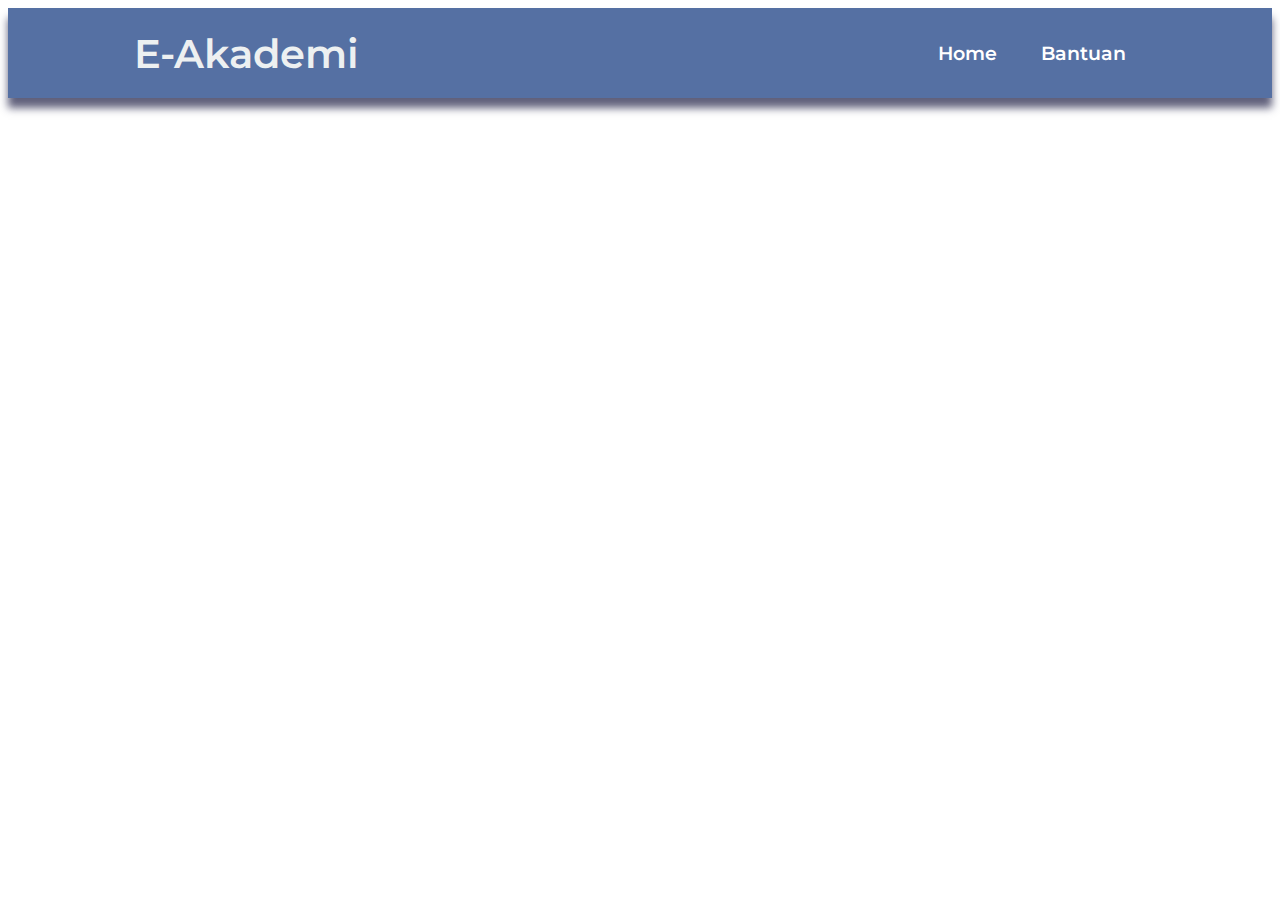
==== about.html @ 8e3c12f4 "Add files via upload" ====
<!DOCTYPE html>
<html lang="en">
<head>
	<meta charset="utf-8">
	<title>E-Akademi</title>
	<link rel="stylesheet" href="style.css">
	<body class="body">
		<header>
						 <h1 class="logo">E-Akademi</h1>
						 <nav>
							 <ul class="navlink">
							 <li><a href="index.html"><center>Home</center></a></li>
							 <li><a href="bantuan.html"><center>Bantuan</center></a></li>
							 </ul>
						 </nav>
    </header>
<div class="about">
  <h3> ABOUT </h3>
  <h1> LETS GET SMARTER. </h1>
  <p>"E-Akademi adalah sebuah web pembelajaran online,untuk memberikan kemudahan pengguna dalam menerima materi yang dibutuhkan,memberikan materi yang tersaji secara lengkap dan jelas"</p>
</div>
---- style.css ----
@import url('https://fonts.googleapis.com/css?family=Montserrat:700&display=swap');
.logo{
  font-family: "Montserrat", sans-serif;
  font-size: 30pt;
  font-weight: 600;
  color: #edf0f1;
}

a{
  text-decoration: none;
  color: white;
}
header {
  display: flex;
  justify-content: space-between;
  align-items: center;
  padding: 30px 10%;
  background: rgba(66, 97, 153, 0.9);
  height: 30px;
  box-shadow: 0px 10px 8px rgba(30, 30, 69,.7);
}

.navlink{
  list-style: none;
  text-decoration: none;
}

.navlink li{
  display: inline-block;
  padding: 0px 20px;
  font-family: "Montserrat", sans-serif;
  font-size: 14pt;
  font-weight: 600;
  color: white;
}
body{
  background-image: url(bg.jpg);
  background-size: cover;
  position: relative;
  font-family: Montserrat;
}
.isi {
  font-family: "Montserrat", sans-serif;
  font-weight: bold;
  color: #edf0f1;
  margin-left: 80px;
  margin-top: 200px;
}
.isi h1{
  font-size: 40pt;
}
.isi h3{
  font-size: 12pt;
}
.gambar{
  float: right;
  margin-right: 80px;
  margin-top: -250px;
}
.tombolcoba {
  position: absolute;
  border-radius: 90px;
  padding: 6px 20px;
  text-align: center;
  text-decoration: none;
  display: inline-block;
  font-size: 10px;
  background-color: #53bca6;
  margin-left: 80px;
  margin-top: 2px;
}
.tombolcoba h2{
  position: center;
  color: #003366;
}

.login{
  width: 280px;
  position: absolute;
  top: 50%;
  left: 50%;
  transform: translate(-50%,-50%);
  margin-top: 300px;
  color: white;
}
.login h1{
  margin-left: 18%;
  font-size: 60px;
  color: #53bca6;
}
.loginbox{
  width: 100%;
  overflow: hidden;
  font-size: 20px;
  padding: 8px 0;
  margin: 8px 0;
  border-bottom: 2px solid #53bca6;
}


.loginbox input{
  border: none;
  outline: none;
  background: none;
  color: white;
  font-size: 18px;
  width: 80%;
  float: left;
  margin: 0 0px;

}
.btn{
  margin-left: 25%;
  width: 50%;
  border: none;
  border-radius: 20px;
  background: #53bca6;
  font-size: 16pt;
  padding: 5px;
  cursor: pointer;
  margin-top: 20px;
  font-weight: bold;
  box-shadow: 0px 5px 7px rgba(53, 118, 104, 0.7);
}
.Regis{
  width: 300px;
  position: absolute;
  top: 50%;
  left: 50%;
  transform: translate(-50%,-50%);
  margin-top: 300px;
  color: white;
}
.Regis h1{
  margin-left: 12%;
  font-size: 40px;
  color: #53bca6;
}
.registrasiform{
  width: 100%;
  overflow: hidden;
  font-size: 20px;
  padding: 8px 0;
  margin: 8px 0;
  border-bottom: 2px solid #53bca6;
}
.registrasiform input{
  border: none;
  outline: none;
  background: none;
  color: white;
  font-size: 18px;
  width: 80%;
  float: left;
  margin: 0 0px;
}

.about{
  margin-left: 160px;
  margin-top: 200px;
  width: 80%;
  color: white;
  text-align: center;
}
.about h1{
  margin-top: -20px;
  font-size: 60pt;
}

.about p{
  margin-top: -50px;
}
.kelas h2{
  font-size: 40pt;
  width: 100%;
  align-items: center;
  margin-left: 36%;
  color: white;
}
.tempatkelas{
  width: 60%;
  height: 45vw;
  background-color: none;
  position: relative;
  margin-left: 20vw;
}
.tempatkelas h1{
  font-size: 1.5vw;
  display: block;
  margin-top: 9%;
  color: black;
}
.tempatkelas img{
  width: 7vw;
  margin-top: 5%;
}
.web{
  position: absolute;
  left: 0;
  top: 0;
  width: 45%;
  height: 20vw;
  background-color: rgba(255, 255, 255,0.8);
  text-align: center;
  box-shadow: 0px 1px 10px rgba(53, 118, 104, 0.9);
  border-radius: 40px;
}
.android{
  position: absolute;
  right: 0;
  top: 0;
  width: 45%;
  height: 20vw;
  background-color: rgba(255, 255, 255,0.8);
  text-align: center;
  box-shadow: 0px 1px 10px rgba(53, 118, 104, 0.9);
  border-radius: 40px;
}
.Algo{
  position: absolute;
  left: 0;
  bottom: 0;
  width: 45%;
  height: 20vw;
  background-color: rgba(255, 255, 255,0.8);
  text-align: center;
  box-shadow: 0px 1px 10px rgba(53, 118, 104, 0.9);
  border-radius: 40px;
}
.Ui{
  position: absolute;
  right: 0;
  bottom: 0;
  width: 45%;
  height: 20vw;
  background-color: rgba(255, 255, 255,0.8);
  text-align: center;
  box-shadow: 0px 1px 10px rgba(53, 118, 104, 0.9);
  border-radius: 40px;
}

.Materi h1{
	padding: 0px 0;
	text-align: center;
	font-size: 30pt;
	color: black;
}

.DetailMateri{
	width: 85%;
	height: 30%;
	margin-left: 50px;
	background-color: none;
	align-items: center;
}

.DetailMateri h2{
	font-size: 16pt;
	background-color: #53bca6a8;
	width: 100%;
	height: 100%;
	padding: 10px 0px 10px 30px;
	margin-top: 50px;
	border-radius: 20px;
	color: white;

}

.DetailMateri h3{
	font-size: 16pt;
	background-color: #53bca6a8;
	width: 100%;
	height: 100%;
	padding: 10px 0px 10px 30px;
	margin-top: 30px;
	border-radius: 20px;
	color: white;
}

.DetailMateri h4{
	font-size: 16pt;
	background-color: #53bca6a8;
	width: 100%;
	height: 100%;
	padding: 10px 0px 10px 30px;
	margin-top: 30px;
	border-radius: 20px;
	color: white;
}

.DetailMateri h5{
	font-size: 16pt;
	background-color: #53bca6a8;
	width: 100%;
	height: 100%;
	padding: 10px 0px 10px 30px;
	margin-top: 30px;
	border-radius: 20px;
	color: white;
}
.bantuan {
	width: 90%;
	align: center;
	padding-left:10%;

}
.bantuan h2{
	color: white;
	text-decoration: underline;
}
.bantuan p{
	color: white;
	width : 87%;
	padding :10px;
	text-align: justify;
}
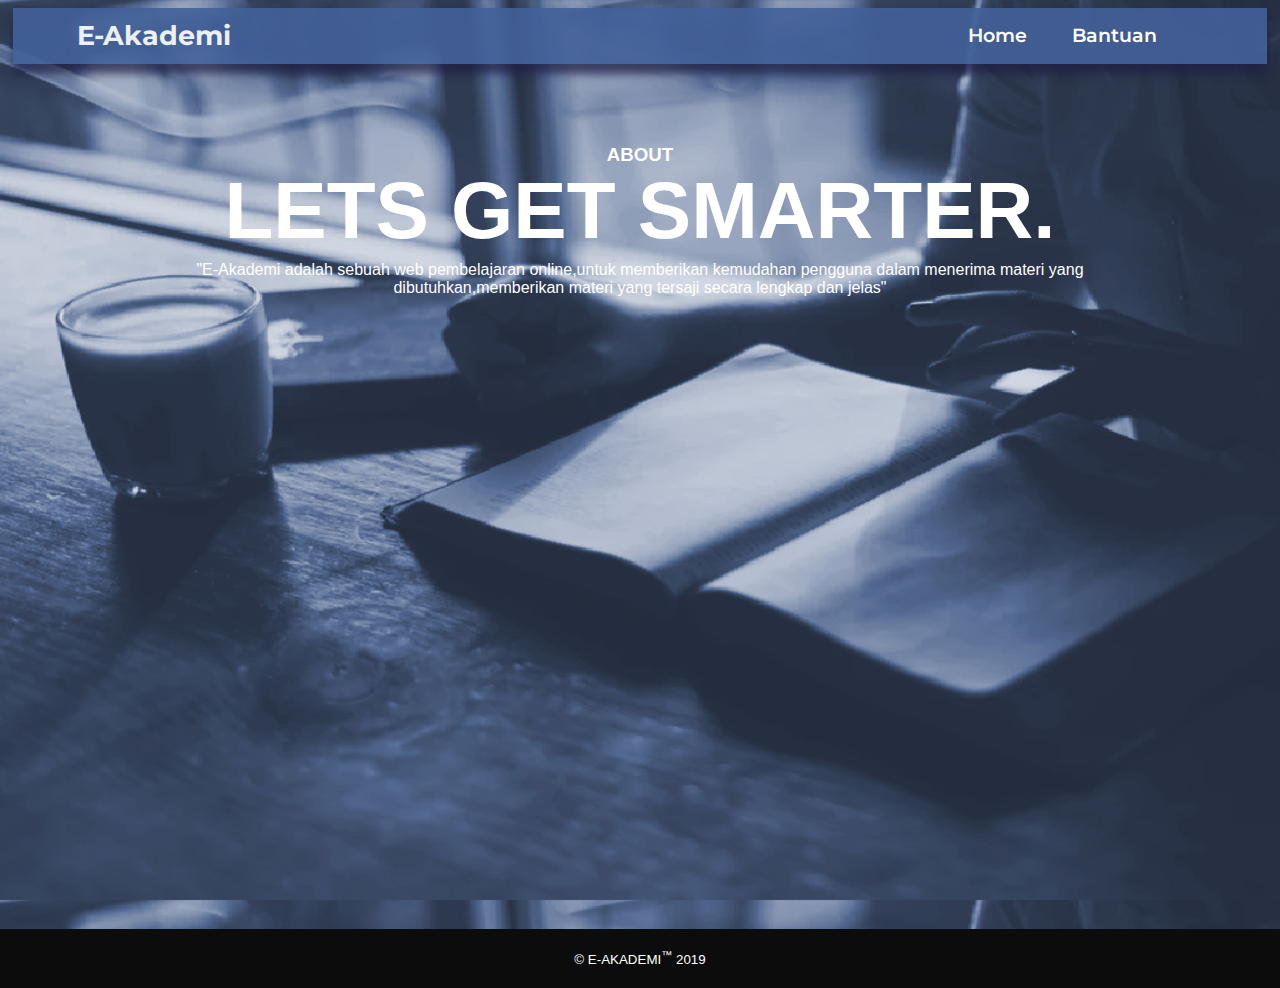
==== commit 3fa19612: "Add files via upload" ====
--- a/about.html
+++ b/about.html
@@ -1,21 +1,44 @@
 <!DOCTYPE html>
 <html lang="en">
+
 <head>
-	<meta charset="utf-8">
-	<title>E-Akademi</title>
-	<link rel="stylesheet" href="style.css">
-	<body class="body">
-		<header>
-						 <h1 class="logo">E-Akademi</h1>
-						 <nav>
-							 <ul class="navlink">
-							 <li><a href="index.html"><center>Home</center></a></li>
-							 <li><a href="bantuan.html"><center>Bantuan</center></a></li>
-							 </ul>
-						 </nav>
+    <meta charset="utf-8">
+    <meta name="viewport" content="width=device-width, initial-scale=1.0">
+    <title>E-Akademi</title>
+    <link rel="stylesheet" href="style.css">
+    <script src="jquery.js" type="text/javascript"></script>
+</head>
+
+<body class="body">
+    <header>
+        <div class="burger">
+            <div class="bar"></div>
+            <div class="bar"></div>
+            <div class="bar"></div>
+        </div>
+        <h1 class="logo">E-Akademi</h1>
+        <nav>
+            <ul class="navlink">
+                <a href="kelas.html">
+                    <li>Home</li>
+                </a>
+                <a href="bantuan.html">
+                    <li>Bantuan</li>
+                </a>
+            </ul>
+        </nav>
     </header>
-<div class="about">
-  <h3> ABOUT </h3>
-  <h1> LETS GET SMARTER. </h1>
-  <p>"E-Akademi adalah sebuah web pembelajaran online,untuk memberikan kemudahan pengguna dalam menerima materi yang dibutuhkan,memberikan materi yang tersaji secara lengkap dan jelas"</p>
-</div>
+
+    <div class="about">
+        <h3> ABOUT </h3>
+        <h1> LETS GET SMARTER. </h1>
+        <p>"E-Akademi adalah sebuah web pembelajaran online,untuk memberikan kemudahan pengguna dalam menerima materi
+            yang dibutuhkan,memberikan materi yang tersaji secara lengkap dan jelas"</p>
+    </div>
+
+    <footer class="footer">
+        &copy; E-AKADEMI<sup>&trade;</sup> 2019
+    </footer>
+</body>
+
+</html>
--- a/style.css
+++ b/style.css
@@ -1,316 +1,721 @@
 @import url('https://fonts.googleapis.com/css?family=Montserrat:700&display=swap');
-.logo{
-  font-family: "Montserrat", sans-serif;
-  font-size: 30pt;
-  font-weight: 600;
-  color: #edf0f1;
-}
-
-a{
-  text-decoration: none;
-  color: white;
-}
+html {
+    box-sizing: border-box;
+    height: 100%;
+}
+
+body {
+    background-image: url(bg.jpg);
+    background-size: cover;
+    font-family: Montserrat;
+    position: relative;
+    padding-bottom: 5rem;
+    min-height: 100%;
+    margin: 0;
+    /* margin-bottom: 0; */
+    font-family: Arial, Helvetica, sans-serif;
+    background-color: rgba(230, 230, 230, 0.651);
+}
+
+a {
+    text-decoration: none;
+    color: white;
+}
+
+input:focus, button:focus {
+    outline: none;
+}
+
+.logo {
+    font-family: "Montserrat", sans-serif;
+    font-size: 20pt;
+    color: #edf0f1;
+    cursor: pointer;
+}
+
+.bar {
+    width: 35px;
+    height: 5px;
+    background-color: black;
+    margin: 6px 0;
+}
+
+.burger {
+    cursor: pointer;
+    display: none;
+}
+
 header {
-  display: flex;
-  justify-content: space-between;
-  align-items: center;
-  padding: 30px 10%;
-  background: rgba(66, 97, 153, 0.9);
-  height: 30px;
-  box-shadow: 0px 10px 8px rgba(30, 30, 69,.7);
-}
-
-.navlink{
-  list-style: none;
-  text-decoration: none;
-}
-
-.navlink li{
-  display: inline-block;
-  padding: 0px 20px;
-  font-family: "Montserrat", sans-serif;
-  font-size: 14pt;
-  font-weight: 600;
-  color: white;
-}
-body{
-  background-image: url(bg.jpg);
-  background-size: cover;
-  position: relative;
-  font-family: Montserrat;
-}
+    display: flex;
+    justify-content: space-between;
+    align-items: center;
+    padding: 0 5%;
+    background: rgba(66, 97, 153, 0.9);
+    height: 1.5cm;
+    width: 88%;
+    margin: 2mm auto;
+    box-shadow: 0px 10px 8px rgba(30, 30, 69, .7);
+}
+
+.navlink {
+    list-style: none;
+    text-decoration: none;
+    padding: 0 20pt;
+}
+
+nav a {
+    cursor: pointer;
+}
+
+.navlink li {
+    /* border: red 1pt solid; */
+    display: inline-block;
+    padding: 10px 20px;
+    font-family: "Montserrat", sans-serif;
+    font-size: 14pt;
+    font-weight: 600;
+    color: white;
+}
+
+.navlink li:hover {
+    background-color: rgba(36, 58, 99, 0.9);
+    ;
+}
+
+.konten {
+    margin: 8em auto 20em auto;
+    width: 80%;
+}
+
 .isi {
-  font-family: "Montserrat", sans-serif;
-  font-weight: bold;
-  color: #edf0f1;
-  margin-left: 80px;
-  margin-top: 200px;
-}
-.isi h1{
-  font-size: 40pt;
-}
-.isi h3{
-  font-size: 12pt;
-}
-.gambar{
-  float: right;
-  margin-right: 80px;
-  margin-top: -250px;
-}
+    font-family: "Montserrat", sans-serif;
+    font-weight: bold;
+    color: #edf0f1;
+}
+
+.isi h1 {
+    display: flex;
+    font-size: 40pt;
+    width: fit-content;
+}
+
+.isi h3 {
+    font-size: 12pt;
+    width: 45%;
+}
+
+.gambar {
+    float: right;
+}
+
 .tombolcoba {
-  position: absolute;
-  border-radius: 90px;
-  padding: 6px 20px;
-  text-align: center;
-  text-decoration: none;
-  display: inline-block;
-  font-size: 10px;
-  background-color: #53bca6;
-  margin-left: 80px;
-  margin-top: 2px;
-}
-.tombolcoba h2{
-  position: center;
-  color: #003366;
-}
-
-.login{
-  width: 280px;
-  position: absolute;
-  top: 50%;
-  left: 50%;
-  transform: translate(-50%,-50%);
-  margin-top: 300px;
-  color: white;
-}
-.login h1{
-  margin-left: 18%;
-  font-size: 60px;
-  color: #53bca6;
-}
-.loginbox{
-  width: 100%;
-  overflow: hidden;
-  font-size: 20px;
-  padding: 8px 0;
-  margin: 8px 0;
-  border-bottom: 2px solid #53bca6;
-}
-
-
-.loginbox input{
-  border: none;
-  outline: none;
-  background: none;
-  color: white;
-  font-size: 18px;
-  width: 80%;
-  float: left;
-  margin: 0 0px;
-
-}
-.btn{
-  margin-left: 25%;
-  width: 50%;
-  border: none;
-  border-radius: 20px;
-  background: #53bca6;
-  font-size: 16pt;
-  padding: 5px;
-  cursor: pointer;
-  margin-top: 20px;
-  font-weight: bold;
-  box-shadow: 0px 5px 7px rgba(53, 118, 104, 0.7);
-}
-.Regis{
-  width: 300px;
-  position: absolute;
-  top: 50%;
-  left: 50%;
-  transform: translate(-50%,-50%);
-  margin-top: 300px;
-  color: white;
-}
-.Regis h1{
-  margin-left: 12%;
-  font-size: 40px;
-  color: #53bca6;
-}
-.registrasiform{
-  width: 100%;
-  overflow: hidden;
-  font-size: 20px;
-  padding: 8px 0;
-  margin: 8px 0;
-  border-bottom: 2px solid #53bca6;
-}
-.registrasiform input{
-  border: none;
-  outline: none;
-  background: none;
-  color: white;
-  font-size: 18px;
-  width: 80%;
-  float: left;
-  margin: 0 0px;
-}
-
-.about{
-  margin-left: 160px;
-  margin-top: 200px;
-  width: 80%;
-  color: white;
-  text-align: center;
-}
-.about h1{
-  margin-top: -20px;
-  font-size: 60pt;
-}
-
-.about p{
-  margin-top: -50px;
-}
-.kelas h2{
-  font-size: 40pt;
-  width: 100%;
-  align-items: center;
-  margin-left: 36%;
-  color: white;
-}
-.tempatkelas{
-  width: 60%;
-  height: 45vw;
-  background-color: none;
-  position: relative;
-  margin-left: 20vw;
-}
-.tempatkelas h1{
-  font-size: 1.5vw;
-  display: block;
-  margin-top: 9%;
-  color: black;
-}
-.tempatkelas img{
-  width: 7vw;
-  margin-top: 5%;
-}
-.web{
-  position: absolute;
-  left: 0;
-  top: 0;
-  width: 45%;
-  height: 20vw;
-  background-color: rgba(255, 255, 255,0.8);
-  text-align: center;
-  box-shadow: 0px 1px 10px rgba(53, 118, 104, 0.9);
-  border-radius: 40px;
-}
-.android{
-  position: absolute;
-  right: 0;
-  top: 0;
-  width: 45%;
-  height: 20vw;
-  background-color: rgba(255, 255, 255,0.8);
-  text-align: center;
-  box-shadow: 0px 1px 10px rgba(53, 118, 104, 0.9);
-  border-radius: 40px;
-}
-.Algo{
-  position: absolute;
-  left: 0;
-  bottom: 0;
-  width: 45%;
-  height: 20vw;
-  background-color: rgba(255, 255, 255,0.8);
-  text-align: center;
-  box-shadow: 0px 1px 10px rgba(53, 118, 104, 0.9);
-  border-radius: 40px;
-}
-.Ui{
-  position: absolute;
-  right: 0;
-  bottom: 0;
-  width: 45%;
-  height: 20vw;
-  background-color: rgba(255, 255, 255,0.8);
-  text-align: center;
-  box-shadow: 0px 1px 10px rgba(53, 118, 104, 0.9);
-  border-radius: 40px;
-}
-
-.Materi h1{
-	padding: 0px 0;
-	text-align: center;
-	font-size: 30pt;
-	color: black;
-}
-
-.DetailMateri{
-	width: 85%;
-	height: 30%;
-	margin-left: 50px;
-	background-color: none;
-	align-items: center;
-}
-
-.DetailMateri h2{
-	font-size: 16pt;
-	background-color: #53bca6a8;
-	width: 100%;
-	height: 100%;
-	padding: 10px 0px 10px 30px;
-	margin-top: 50px;
-	border-radius: 20px;
-	color: white;
-
-}
-
-.DetailMateri h3{
-	font-size: 16pt;
-	background-color: #53bca6a8;
-	width: 100%;
-	height: 100%;
-	padding: 10px 0px 10px 30px;
-	margin-top: 30px;
-	border-radius: 20px;
-	color: white;
-}
-
-.DetailMateri h4{
-	font-size: 16pt;
-	background-color: #53bca6a8;
-	width: 100%;
-	height: 100%;
-	padding: 10px 0px 10px 30px;
-	margin-top: 30px;
-	border-radius: 20px;
-	color: white;
-}
-
-.DetailMateri h5{
-	font-size: 16pt;
-	background-color: #53bca6a8;
-	width: 100%;
-	height: 100%;
-	padding: 10px 0px 10px 30px;
-	margin-top: 30px;
-	border-radius: 20px;
-	color: white;
-}
+    border-radius: 90px;
+    padding: 6px 20px;
+    text-align: center;
+    text-decoration: none;
+    display: inline-block;
+    font-size: 10px;
+    background-color: #53bca6;
+    margin-top: 2em;
+    cursor: pointer;
+}
+
+.tombolcoba h2 {
+    position: center;
+    color: #003366;
+}
+
+#modal {
+    display: none;
+    position: fixed;
+    z-index: 1;
+    left: 0;
+    top: 0;
+    width: 100%;
+    height: 100%;
+    overflow: auto;
+    /* Enable scroll if needed */
+    background-color: rgba(0, 0, 0, 0.4);
+    padding-top: 60px;
+}
+
+.login {
+    box-sizing: border-box;
+    border-radius: 20px;
+    background-color: rgba(255, 255, 255, 0.9);
+    width: 25em;
+    height: fit-content;
+    position: relative;
+    margin: 20mm auto;
+    padding: 2mm 5mm 10mm 5mm;
+    color: white;
+    border-left: #3e9683 5pt solid;
+}
+
+.login h1 {
+    font-size: 60px;
+    color: #53bca6;
+}
+
+.loginbox {
+    width: 100%;
+    overflow: hidden;
+    font-size: 20px;
+    padding: 8px 0;
+    margin: 8px 0;
+    border-bottom: 2px solid #53bca6;
+}
+
+.loginbox input {
+    border: none;
+    background: none;
+    color: black;
+    font-size: 18px;
+    width: 80%;
+    margin: 0 auto;
+}
+
+.modalbtn {
+    margin-top: 40px;
+}
+
+.btn, .cancelbtn {
+    margin: 0 auto;
+    width: 100%;
+    border: none;
+    border-radius: 20px;
+    background: #53bca6;
+    font-size: 16pt;
+    color: white;
+    padding: 5px;
+    cursor: pointer;
+    margin-top: 20px;
+    font-weight: bold;
+    box-shadow: 0px 5px 7px rgba(53, 118, 104, 0.7);
+}
+
+.cancelbtn {
+    background: rgb(236, 91, 91);
+}
+
+/* Add Zoom Animation */
+
+.login {
+    -webkit-animation: animatezoom 0.6s;
+    animation: animatezoom 0.6s
+}
+
+@-webkit-keyframes animatezoom {
+    from {
+        -webkit-transform: scale(0)
+    }
+    to {
+        -webkit-transform: scale(1)
+    }
+}
+
+@keyframes animatezoom {
+    from {
+        transform: scale(0)
+    }
+    to {
+        transform: scale(1)
+    }
+}
+
+.Regis {
+    box-sizing: border-box;
+    background-color: rgba(255, 255, 255, 0.8);
+    border-radius: 50px;
+    width: 90%;
+    margin: 6em auto;
+    color: white;
+    display: table;
+    box-shadow: 1px 10px 10px 10px rgba(22, 31, 29, 0.7);
+    padding-bottom: 50pt;
+}
+
+.Regis h1 {
+    font-size: 40px;
+    color: #53bca6;
+    text-align: center;
+    width: 100%;
+}
+
+.container {
+    width: 90%;
+    margin: 0 auto;
+}
+
+/* vertical line */
+
+.vl {
+    position: absolute;
+    left: 50%;
+    transform: translate(-50%);
+    /* transform: rotateZ(90deg); */
+    border: 2px solid rgba(66, 97, 153, 0.9);
+    height: 320px;
+}
+
+/* text inside the vertical line */
+
+.vl-innertext {
+    position: absolute;
+    top: 50%;
+    color: #0c0c0c;
+    transform: translate(-50%, -50%);
+    background-color: #f1f1f1;
+    border: 1px solid #ccc;
+    border-radius: 50%;
+    padding: 8px 10px;
+}
+
+.DirectRegis, .ManualRegis {
+    float: left;
+    width: 45%;
+    font-size: 14pt;
+}
+
+.DirectRegis {
+    padding: 20pt 0;
+    height: 100%;
+}
+
+.DirectRegis i {
+    margin-right: 10pt;
+}
+
+.DirectRegis a {
+    border-radius: 20px;
+    display: block;
+    color: white;
+    padding: 15pt 20pt;
+    opacity: 0.8;
+    box-shadow: 0px 3px 6px 0px rgba(22, 31, 29, 0.7);
+}
+
+.DirectRegis a:hover {
+    opacity: 1;
+    cursor: pointer;
+}
+
+#fb-modal h1, #tw-modal h1, #gg-modal h1 {
+    display: flex;
+    color: #6d6d6d;
+    font-size: 27pt;
+}
+
+#fb-modal i, #tw-modal i, #gg-modal i {
+    font-size: 55pt;
+    padding-top: 5pt;
+    margin-right: 20pt;
+}
+
+#fb-modal, #tw-modal, #gg-modal {
+    display: none;
+    position: fixed;
+    z-index: 1;
+    left: 0;
+    top: 0;
+    width: 100%;
+    height: 100%;
+    overflow: auto;
+    background-color: rgba(0, 0, 0, 0.4);
+    padding-top: 60px;
+}
+
+.DirectRegis a:nth-child(1) {
+    background: #3B5998;
+}
+
+.DirectRegis a:nth-child(2) {
+    margin: 30pt 0;
+    background: #55ACEE;
+}
+
+.DirectRegis a:nth-child(3) {
+    background: #dd4b39;
+}
+
+.ManualRegis {
+    float: right;
+}
+
+.registrasiform {
+    border: none;
+    outline: none;
+    background: none;
+    color: rgb(17, 68, 40);
+    font-size: 18px;
+    margin: 0 0px;
+    width: 100%;
+    font-size: 20px;
+    padding: 8px 0;
+    margin: 8px 0;
+    border-bottom: 2px solid #53bca6;
+}
+
+.about {
+    /* border: red 1pt solid; */
+    margin: 5em auto;
+    margin-top: 5em;
+    width: 80%;
+    color: white;
+    text-align: center;
+}
+
+.about h1 {
+    margin-top: -20px;
+    font-size: 60pt;
+}
+
+.about p {
+    margin-top: -50px;
+}
+
+.mateributt, .diskusibutt {
+    cursor: pointer;
+    position: fixed;
+    right: 3%;
+    border-radius: 50px;
+    color: white;
+    padding: 10pt 13pt;
+    font-size: 25pt;
+    box-shadow: 0px 3px 6px 0px rgba(22, 31, 29, 0.7);
+    z-index: 6;
+}
+
+.mateributt {
+    bottom: 22%;
+    background-color: rgb(36, 150, 106);
+}
+
+.diskusibutt {
+    bottom: 10%;
+    background-color: rgb(189, 192, 31);
+}
+
+.mateributt:hover {
+    background-color: rgb(77, 197, 147);
+}
+
+.diskusibutt:hover {
+    background-color: rgb(230, 233, 51);
+}
+
+.kelas h2 {
+    /* border: red 1pt solid; */
+    font-size: 40pt;
+    margin: 20vs auto;
+    text-align: center;
+    color: white;
+    z-index: 10;
+}
+
+.tempatkelas {
+    /* border: red 1pt solid; */
+    display: grid;
+    grid-template-columns: auto auto;
+    width: fit-content;
+    height: fit-content;
+    background-color: none;
+    padding: 10pt;
+    margin: 0 auto;
+}
+
+.tempatkelas h1 {
+    font-size: 1.7vw;
+    display: block;
+    /* margin-top: 9%; */
+    color: black;
+}
+
+.tempatkelas img {
+    width: 10vw;
+    margin-top: 7%;
+}
+
+.tempatkelas .web, .tempatkelas .Algo, .tempatkelas .Ui, .tempatkelas .android {
+    width: 20vw;
+    height: 20vw;
+    background-color: rgba(255, 255, 255, 0.8);
+    text-align: center;
+    box-shadow: 0px 1px 10px rgba(53, 118, 104, 0.9);
+    border-radius: 40px;
+    padding: 30pt;
+    margin: 0 auto;
+    margin-inline-start: 10pt;
+    margin-inline-end: 10pt;
+    margin-block-end: 30pt;
+}
+
+.web:hover, .Algo:hover, .Ui:hover, .android:hover {
+    background-color: rgba(180, 206, 255, 0.781);
+}
+
+.Materi {
+    margin: 0em auto;
+    margin-top: 5em;
+}
+
+.Materi h1 {
+    /* width: 80%; */
+    padding: 0;
+    text-align: center;
+    font-size: 30pt;
+    color: black;
+}
+
+.DetailMateri {
+    display: flex;
+    width: 80%;
+    height: 20%;
+    background-color: #53bca6a8;
+    border-radius: 25px;
+    margin: 0 auto;
+    margin-top: 1em;
+    padding: 0 20px;
+}
+
+.DetailMateri h2 {
+    /* border: red 1pt solid; */
+    width: 85%;
+    font-size: 16pt;
+    padding: 10px;
+    color: white;
+}
+
+.DetailMateri p {
+    background-color: #4cc0a7;
+    padding: 15px;
+    border-radius: 25px;
+    top: 0;
+}
+
+.forum {
+    width: 20cm;
+    margin: 0 auto;
+    margin-top: 4em;
+}
+
+.diskusi {
+    /* border: red 2pt solid; */
+    background-color: #f1f1f1;
+    padding: 20pt 30pt;
+    box-sizing: border-box;
+    /* border: red 1pt solid ; */
+}
+
+.bahasan {
+    box-sizing: border-box;
+    height: fit-content;
+}
+
+.bahasan i {
+    font-size: 25pt;
+    margin-right: 5pt;
+    vertical-align: middle;
+}
+
+.bahasan nav a:nth-child(2) {
+    color: black;
+    /* margin-right: 15pt; */
+}
+
+.bahasan p {
+    margin-left: 35pt;
+    color: black;
+    box-sizing: border-box;
+    display: block;
+}
+
+.komentar {
+    /* border: red 1pt solid; */
+    margin-left: 35pt;
+    margin-bottom: 10pt;
+}
+
+.komentar textarea {
+    resize: none;
+    box-sizing: border-box;
+    padding: 10px;
+    width: 250px;
+    font-size: 14px;
+    width: 97%;
+    border-radius: 10px;
+    border: 4px solid #14385ca2;
+    height: 200px;
+}
+
+.komentar input {
+    border: grey 1pt solid;
+    border-radius: 20px;
+    width: 97%;
+    height: 150px;
+}
+#kolomkomen{
+    height: max-content;
+    box-sizing: border-box;
+    margin-left: 10%;
+    word-wrap: break-word;
+}
+#pokokekomen{
+    display: none;
+}
+.diskusi button {
+    position: relative;
+    left: 85%;
+    border: #003366 1.5pt solid;
+    border-radius: 40px;
+    /* background-color: rgba(40,40,40, 0.1); */
+    padding: 8pt 15pt;
+    cursor: pointer;
+    z-index: 1;
+}
+
+.diskusi button:hover {
+    background-color: #003366;
+    color: white;
+}
+
+.diskusi hr {
+    margin-top: 20pt;
+}
+
 .bantuan {
-	width: 90%;
-	align: center;
-	padding-left:10%;
-
-}
-.bantuan h2{
-	color: white;
-	text-decoration: underline;
-}
-.bantuan p{
-	color: white;
-	width : 87%;
-	padding :10px;
-	text-align: justify;
-}+    margin-top: 2em;
+    padding-left: 10%;
+}
+
+.bantuan h2 {
+    color: white;
+    text-decoration: underline;
+}
+
+.bantuan p {
+    color: white;
+    width: 87%;
+    padding: 10px;
+    text-align: justify;
+}
+
+/* FOOTER */
+
+.footer {
+    position: absolute;
+    line-height: 20pt;
+    right: 0;
+    bottom: 0;
+    left: 0;
+    padding: 10pt 0;
+    background-color: #0c0c0c;
+    text-align: center;
+    color: white;
+    font-family: 'Segoe UI', Tahoma, Geneva, Verdana, sans-serif;
+    font-size: 10pt;
+    width: 100%;
+}
+
+@media screen and (max-width: 800px) {
+    .burger {
+        position: absolute;
+        display: block;
+        left: 90%;
+        padding-top: 3mm;
+    }
+    header {
+        display: block;
+    }
+    .logo {
+        width: fit-content;
+        height: 100%;
+        padding-top: 10pt;
+        margin: 0 auto;
+    }
+    body header nav {
+        display: none;
+        background: rgba(66, 96, 153, 0.973);
+        position: absolute;
+        left: 1vw;
+        margin: 0 auto;
+        margin-top: -10pt;
+        width: 98%;
+        z-index: 1;
+    }
+    .navlink li {
+        /* border: red 1pt solid; */
+        text-align: center;
+        width: 100%;
+        padding: 15px 0px;
+    }
+    .login {
+        width: 70%;
+        font-size: 10pt;
+    }
+    .isi h3, .isi h1 {
+        width: 100%;
+    }
+    .DirectRegis, .ManualRegis {
+        float: none;
+        width: 80%;
+        margin: 0 auto;
+    }
+    .DirectRegis {
+        margin-bottom: 4em;
+    }
+    .vl {
+        top: 38%;
+        height: 320px;
+        transform: rotateZ(90deg);
+    }
+    .vl-innertext {
+        top: 45%;
+        left: -20px;
+        transform: rotateZ(270deg);
+    }
+    .gambar {
+        float: none;
+        margin-right: 0;
+        display: flex;
+        margin: 0 auto;
+        padding: 0;
+    }
+    .tombolcoba {
+        position: absolute;
+    }
+    .kelas {
+        margin-top: 5em;
+    }
+    .tempatkelas {
+        display: list-item;
+    }
+    .tempatkelas h1 {
+        font-size: 3vw;
+        display: block;
+        margin-top: 0%;
+        color: black;
+    }
+    .tempatkelas img {
+        width: 20vw;
+        margin-top: 0%;
+    }
+    .tempatkelas .web, .tempatkelas .Algo, .tempatkelas .Ui, .tempatkelas .android {
+        width: auto;
+        height: auto;
+        margin-inline-start: 10pt;
+        margin-inline-end: 10pt;
+        margin-block-end: 30pt;
+    }
+    .forum {
+        /* border: red 2pt solid; */
+        background-color: #f1f1f1;
+        width: 98%;
+        margin: 5em auto;
+        padding: 20pt 30pt;
+        box-sizing: border-box;
+    }
+    .footer {
+        height: 1cm;
+    }
+}
